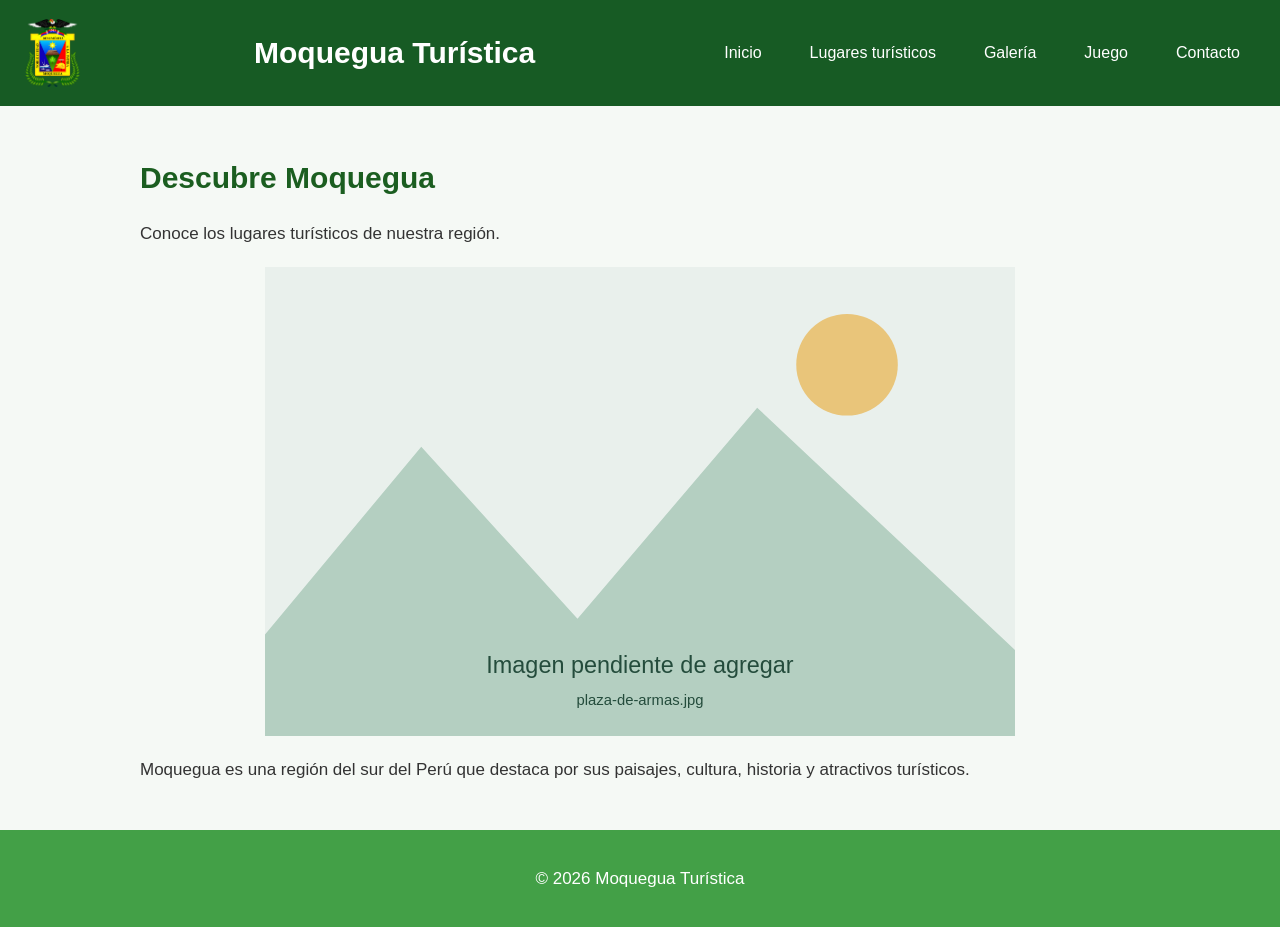
==== index.html @ 4a9c0e84 "Add files via upload" ====
<!DOCTYPE html>
<html lang="es">
<head>
    <meta charset="UTF-8">
    <meta name="viewport" content="width=device-width, initial-scale=1.0">
    <title>Moquegua Turística</title>
    <link rel="stylesheet" href="style.css">
</head>
<body>  
<header class="encabezado-principal">
    <div class="barra">
        <img src="imagenes/escudo.png" alt="Escudo de Moquegua">

        <h1>Moquegua Turística</h1>

        <nav>
            <a href="index.html">Inicio</a>
            <a href="lugares.html">Lugares turísticos</a>
            <a href="galeria.html">Galería</a>
            <a href="juego.html">Juego</a>
            <a href="contacto.html">Contacto</a>
        </nav>
    </div>
</header>
    <main>
        <h2>Descubre Moquegua</h2>

        <p>Conoce los lugares turísticos de nuestra región.</p>

        <img src="imagenes/pendiente-01.svg" alt="Plaza de Armas de Moquegua">

        <p>
            Moquegua es una región del sur del Perú que destaca
            por sus paisajes, cultura, historia y atractivos turísticos.
        </p>
    </main>

    <footer>
        <p>&copy; 2026 Moquegua Turística</p>
    </footer>

</body>
</html>
---- style.css ----
/* Estilos generales */
body {
    font-family: Arial, sans-serif;
    margin: 0;
    background-color: #F5F9F5;
    color: #333333;
}

/* Encabezado */
header {
    background-color: #1B5E20;
    padding: 20px;
    color: white;
    display: flex;
    align-items: center;
    justify-content: center;
    gap: 25px;
}

/* Logo */
header img {
    width: 80px;
    height: 80px;
    object-fit: contain;
}

/* Título */
h1 {
    color: white;
    font-size: 40px;
    margin: 0;
}

/* Menú */
nav {
    margin-left: 60px;
}

nav a {
    color: white;
    text-decoration: none;
    margin: 10px;
    font-size: 18px;
}

nav a:hover {
    text-decoration: underline;
}

/* Contenido */
main {
    max-width: 1000px;
    margin: auto;
    padding: 30px;
}

/* Subtítulo */
h2 {
    color: #1B5E20;
    font-size: 30px;
}

/* Párrafos */
p {
    font-size: 17px;
    line-height: 1.6;
}

/* Imagen principal */
main img {
    width: 750px;
    max-width: 100%;
    height: auto;
    display: block;
    margin: 20px auto;
}

/* Pie de página */
footer {
    text-align: center;
    background-color: #43A047;
    color: white;
    padding: 18px;
}

/* Adaptación para celulares */
@media (max-width: 900px) {
    header {
        flex-direction: column;
        text-align: center;
    }

    h1 {
        font-size: 32px;
    }

    nav {
        margin-left: 0;
        display: flex;
        flex-wrap: wrap;
        justify-content: center;
    }

    main {
        padding: 20px;
    }
}

/* ENCABEZADO EN UNA SOLA FILA */

header {
    display: flex;
    flex-direction: row;
    justify-content: center;
    align-items: center;
    gap: 25px;
    padding: 18px 30px;
    background-color: #175b24;
    color: white;
    flex-wrap: nowrap;
}

/* Escudo */
header > img {
    width: 55px;
    height: 75px;
    object-fit: contain;
}

/* Título */
header h1 {
    font-size: 32px;
    color: white;
    margin: 0;
    white-space: nowrap;
}

/* Menú horizontal */
header nav {
    display: flex;
    flex-direction: row;
    align-items: center;
    justify-content: flex-end;
    gap: 22px;
    margin-left: 35px;
    flex-wrap: nowrap;
}

/* Botones del menú */
header nav a {
    color: white;
    text-decoration: none;
    font-size: 16px;
    white-space: nowrap;
    padding: 10px 5px;
}

header nav a:hover {
    color: #ffdd77;
}

/* Adaptación a pantallas pequeñas */
@media (max-width: 900px) {
    header {
        flex-wrap: wrap;
    }

    header nav {
        flex-wrap: wrap;
        justify-content: center;
        margin-left: 0;
    }
}

/* ENCABEZADO HORIZONTAL */

header {
    display: flex !important;
    flex-direction: row !important;
    align-items: center !important;
    justify-content: center !important;
    gap: 25px;
    padding: 18px 25px;
}

header .barra {
    display: flex !important;
    flex-direction: row !important;
    align-items: center !important;
    justify-content: space-between !important;
    gap: 25px;
    width: 100%;
    max-width: 1250px;
}

header img {
    width: 55px;
    height: 70px;
    object-fit: contain;
}

header h1 {
    margin: 0;
    font-size: 30px;
    white-space: nowrap;
}

header nav {
    display: flex !important;
    flex-direction: row !important;
    align-items: center;
    justify-content: flex-end;
    flex-wrap: nowrap;
    gap: 18px;
    margin: 0;
}

header nav a {
    color: white;
    text-decoration: none;
    white-space: nowrap;
}

@media (max-width: 900px) {
    header,
    header .barra {
        flex-wrap: wrap;
    }

    header nav {
        flex-wrap: wrap;
        justify-content: center;
    }
}
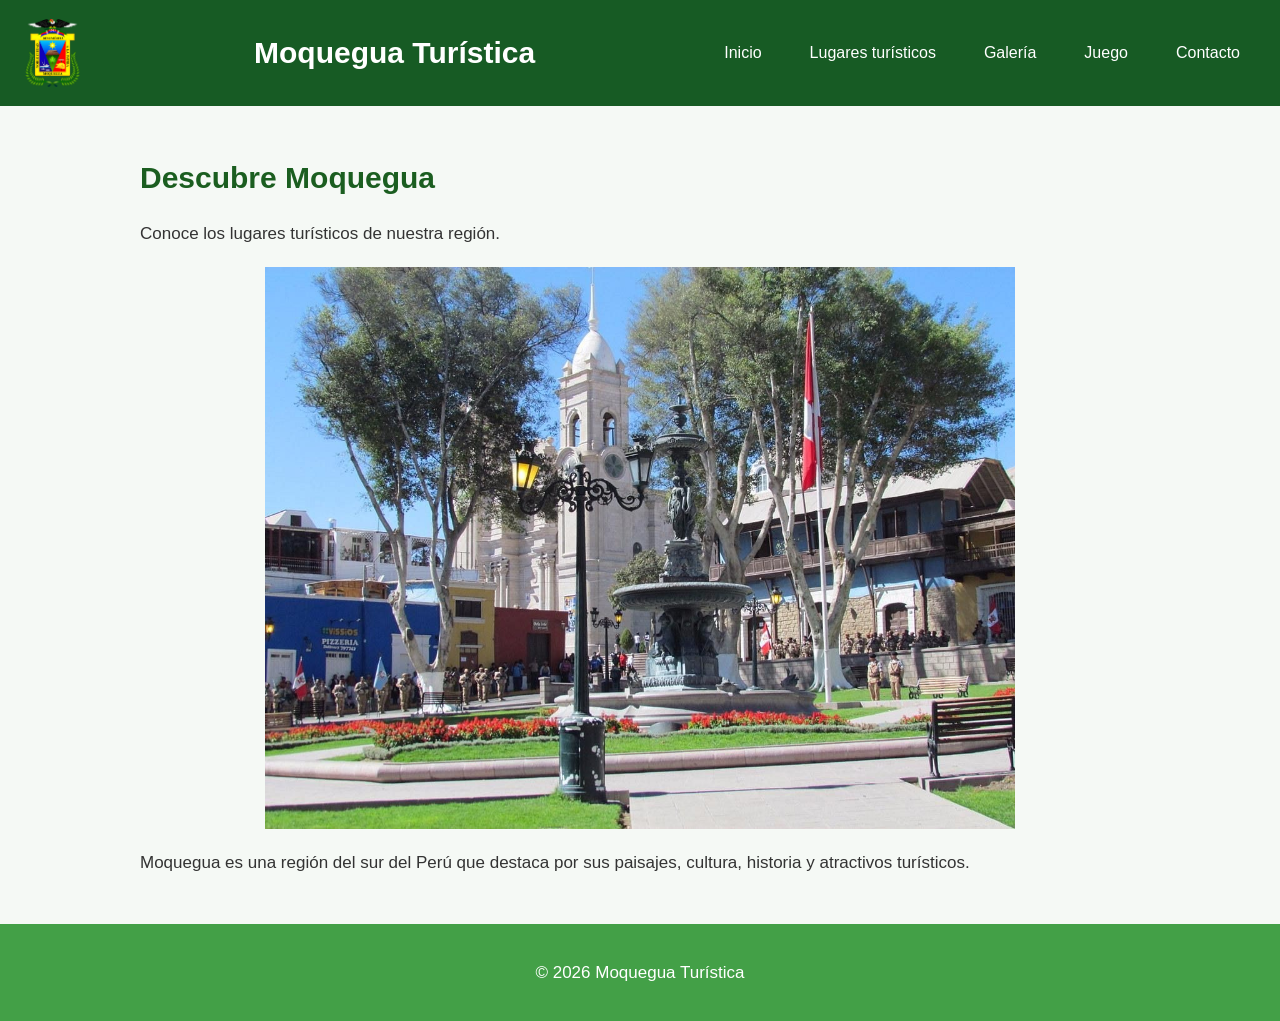
==== commit c217766c: "Add files via upload Actualización de fotografías de Moquegua Turística." ====
--- a/index.html
+++ b/index.html
@@ -27,7 +27,7 @@
 
         <p>Conoce los lugares turísticos de nuestra región.</p>
 
-        <img src="imagenes/pendiente-01.svg" alt="Plaza de Armas de Moquegua">
+        <img src="imagenes/foto-01.jpg" alt="Plaza de Armas de Moquegua">
 
         <p>
             Moquegua es una región del sur del Perú que destaca
